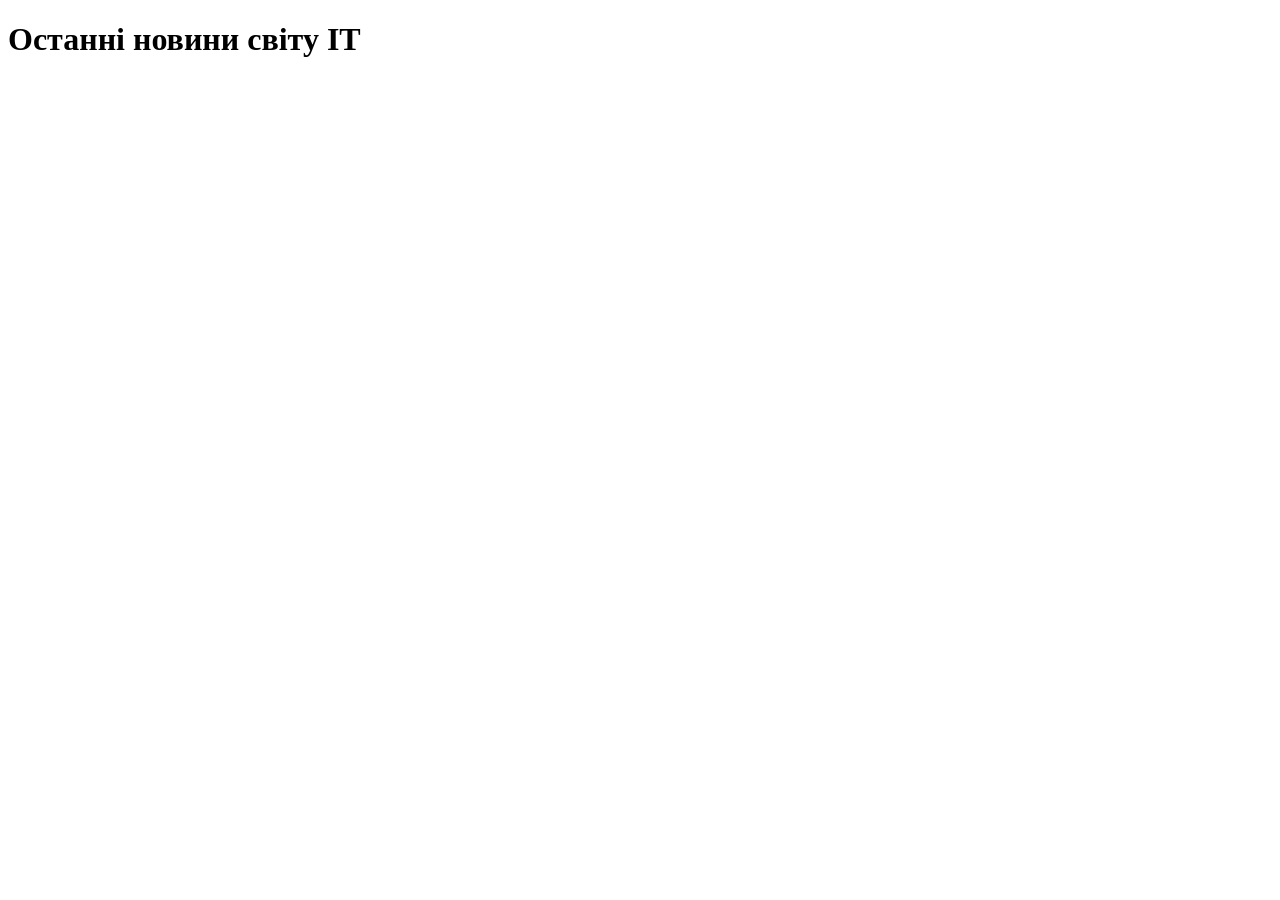
==== vt241_dks/index.html @ 12ae022a "feat: add html skeleton and link css" ====
<!DOCTYPE html>
<html lang="uk">
<head>
    <meta charset="UTF-8">
    <title>Новини</title>
    <link rel="stylesheet" href="style.css">
</head>
<body>
    <h1>Останні новини світу IT</h1>
    <div id="news-container"></div>
</body>
</html>
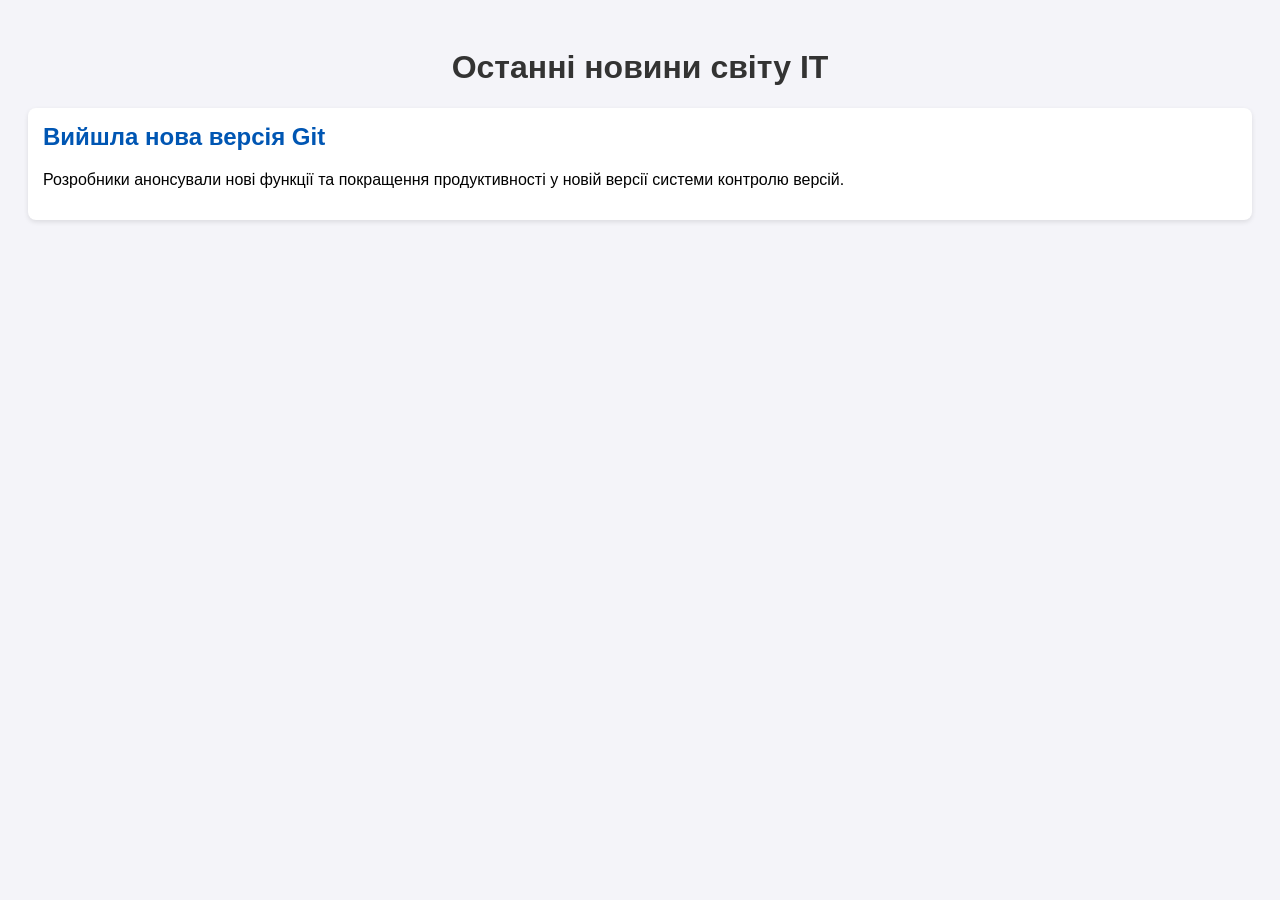
==== commit 4a992b36: "feat: add first news article about Git" ====
--- a/vt241_dks/index.html
+++ b/vt241_dks/index.html
@@ -7,6 +7,13 @@
 </head>
 <body>
     <h1>Останні новини світу IT</h1>
-    <div id="news-container"></div>
+    <div id="news-container">
+        <div id="news-container">
+        <div class="news-item">
+            <h2>Вийшла нова версія Git</h2>
+            <p>Розробники анонсували нові функції та покращення продуктивності у новій версії системи контролю версій.</p>
+        </div>
+    </div>
+    </div>
 </body>
 </html>
--- a/vt241_dks/style.css
+++ b/vt241_dks/style.css
@@ -0,0 +1,4 @@
+body { font-family: sans-serif; background-color: #f4f4f9; padding: 20px; }
+h1 { color: #333; text-align: center; }
+.news-item { background: white; padding: 15px; margin-bottom: 20px; border-radius: 8px; box-shadow: 0 2px 5px rgba(0,0,0,0.1); }
+.news-item h2 { margin-top: 0; color: #0056b3; }
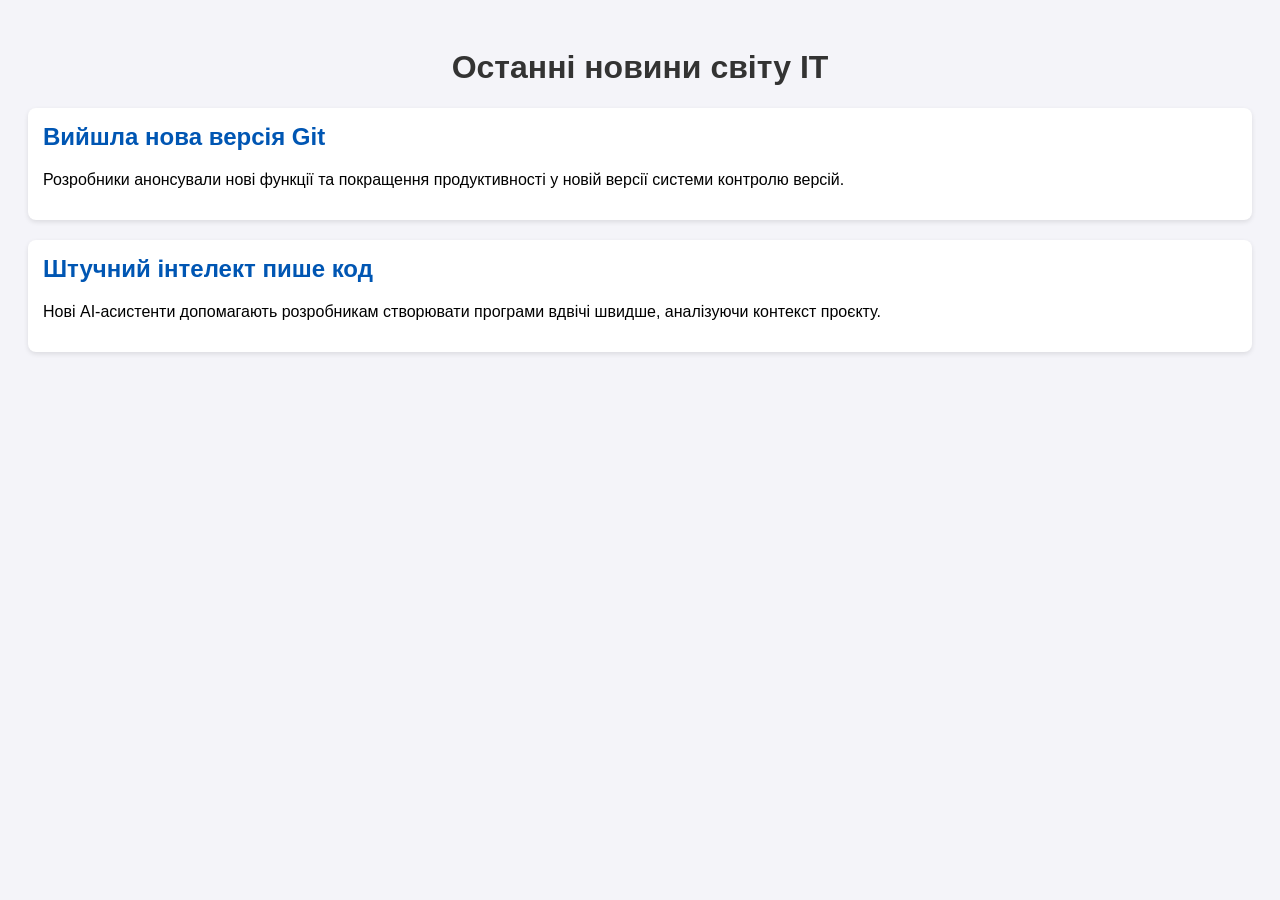
==== commit 4e84109c: "feat: add second news article about AI" ====
--- a/vt241_dks/index.html
+++ b/vt241_dks/index.html
@@ -13,6 +13,10 @@
             <h2>Вийшла нова версія Git</h2>
             <p>Розробники анонсували нові функції та покращення продуктивності у новій версії системи контролю версій.</p>
         </div>
+        <div class="news-item">
+            <h2>Штучний інтелект пише код</h2>
+            <p>Нові AI-асистенти допомагають розробникам створювати програми вдвічі швидше, аналізуючи контекст проєкту.</p>
+        </div>
     </div>
     </div>
 </body>
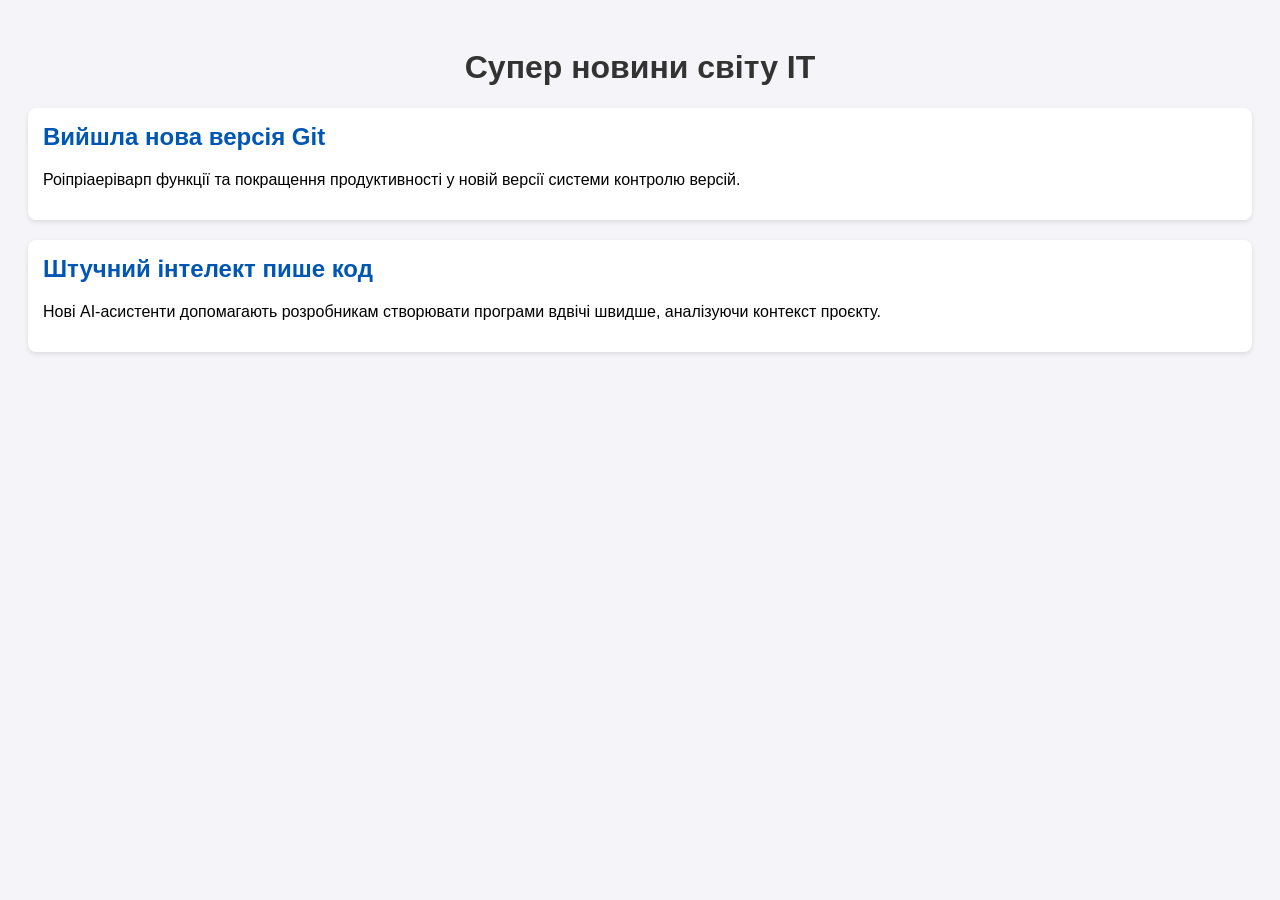
==== commit 02714d41: "feat: change title and main heading in index.html" ====
--- a/vt241_dks/index.html
+++ b/vt241_dks/index.html
@@ -6,12 +6,12 @@
     <link rel="stylesheet" href="style.css">
 </head>
 <body>
-    <h1>Останні новини світу IT</h1>
+    <h1>Супер новини світу IT</h1>
     <div id="news-container">
         <div id="news-container">
         <div class="news-item">
             <h2>Вийшла нова версія Git</h2>
-            <p>Розробники анонсували нові функції та покращення продуктивності у новій версії системи контролю версій.</p>
+            <p>Роіпріаеріварп функції та покращення продуктивності у новій версії системи контролю версій.</p>
         </div>
         <div class="news-item">
             <h2>Штучний інтелект пише код</h2>
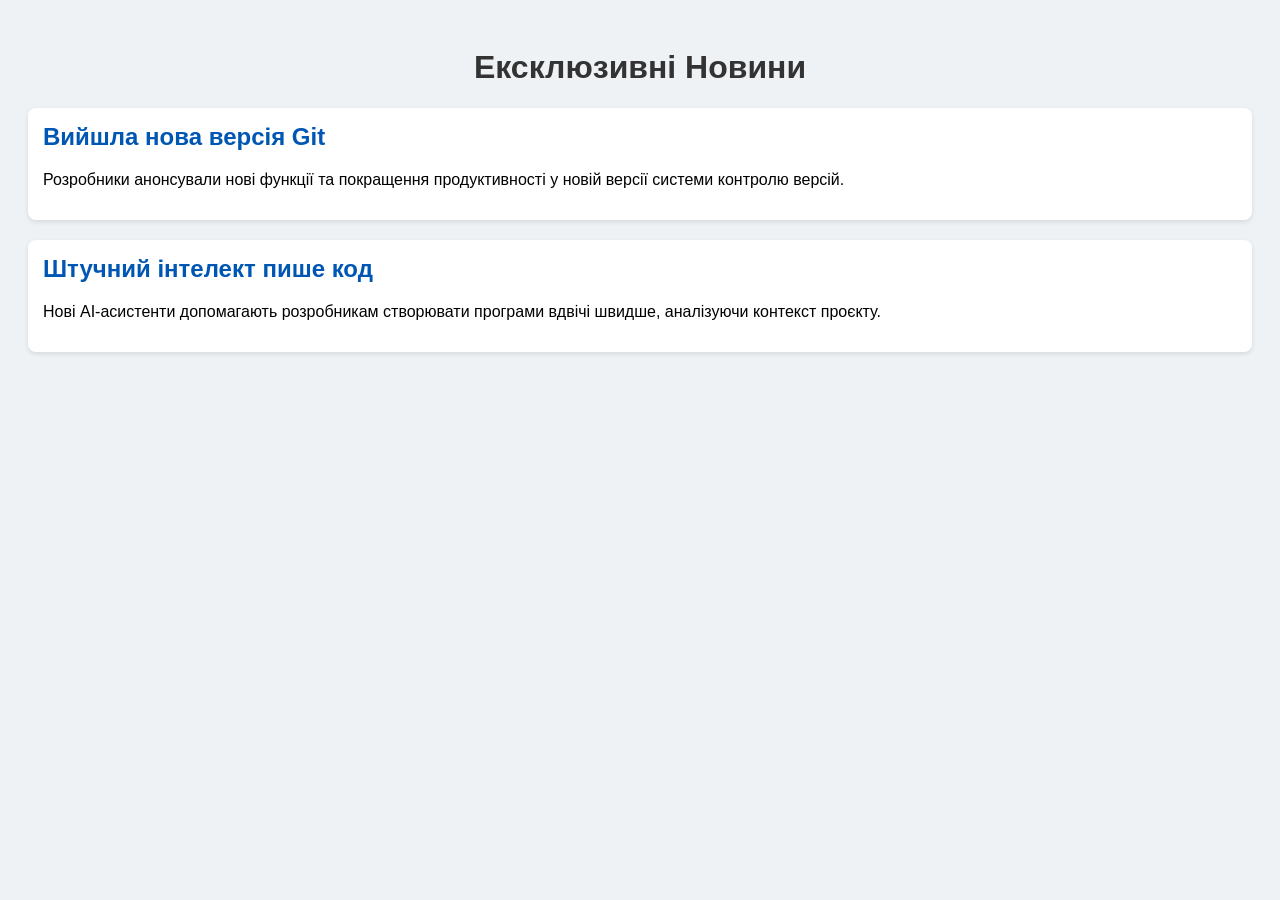
==== commit 78883ef8: "feat: change title in second branch" ====
--- a/vt241_dks/index.html
+++ b/vt241_dks/index.html
@@ -6,12 +6,12 @@
     <link rel="stylesheet" href="style.css">
 </head>
 <body>
-    <h1>Супер новини світу IT</h1>
+    <h1>Ексклюзивні Новини</h1>
     <div id="news-container">
         <div id="news-container">
         <div class="news-item">
             <h2>Вийшла нова версія Git</h2>
-            <p>Роіпріаеріварп функції та покращення продуктивності у новій версії системи контролю версій.</p>
+            <p>Розробники анонсували нові функції та покращення продуктивності у новій версії системи контролю версій.</p>
         </div>
         <div class="news-item">
             <h2>Штучний інтелект пише код</h2>
--- a/vt241_dks/style.css
+++ b/vt241_dks/style.css
@@ -1,4 +1,4 @@
-body { font-family: sans-serif; background-color: #f4f4f9; padding: 20px; }
+body { font-family: sans-serif; background-color: #eef2f5; padding: 20px; }
 h1 { color: #333; text-align: center; }
 .news-item { background: white; padding: 15px; margin-bottom: 20px; border-radius: 8px; box-shadow: 0 2px 5px rgba(0,0,0,0.1); }
 .news-item h2 { margin-top: 0; color: #0056b3; }
